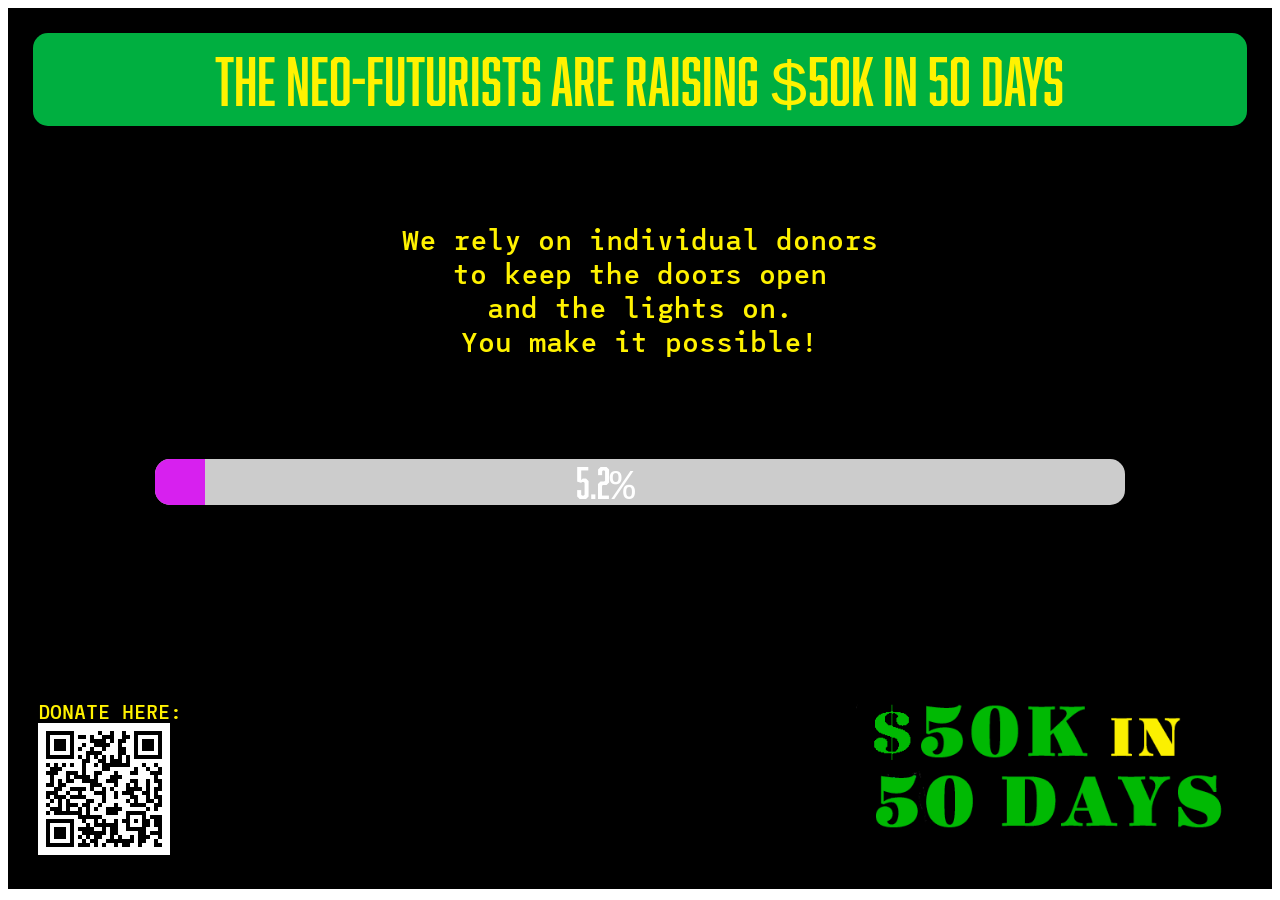
==== index.html @ 5853343c "updated percentage" ====
<DOCTYPE html>


<head>
    <title> 
        THE PROGRESS BAR
    </title>
    <meta name="viewport" content="width=device-width, initial-scale=1.0">

    <link rel="icon" type="image/x-icon" href="images/favicon.png">

    <link rel="shortcut icon" type="image/png" href="images/icon-192x192.png">
    <link rel="shortcut icon" sizes="192x192" href="images/icon-192x192.png">
    <link rel="apple-touch-icon" href="images/icon-192x192.png">
    
    <link rel="stylesheet" type="text/css" href="statepark.css">
    <link rel="stylesheet" type="text/css" href="pattern.min.css">

</head>


<body>

    <div class="outer">
        <div class="header" >THE NEO-FUTURISTS ARE RAISING $50K IN 50 DAYS</div>
        <div id="progressContainer" style="background-color: #cccccc; height: 46px; top: 40%; width: 80%; left: 10%;">
            <div id="progressBar"
            style="height: 46px; background-color: #d720ef; transition: width 2s ease 0s;"></div>
                <span class="percentage">5.2%</span></div>

        <div id="begging">We rely on individual donors <br/>to keep the doors open <br/> and the lights on. <br/>
        <span style="font-size:38px font-style:italic">You make it possible!</div>

            <div class="donate_button">
                DONATE HERE: <br/>
                <img src="images/qrcode_donate.gif">
            </div>

            <div class="logo">
                <img src="images/50k_logofinal.png" width="400">
                </div>
    </div>

</body>




</html>
---- statepark.css ----
<style>







* {
    padding: 0;
    margin: 0;
    background-color:black;
}

    


.outer {
/* display: flex;
flex: 1 100%;
flex-flow: row wrap; */
align-items: center;

background-image:url(images/IMG_4077.jpg);
background-size:contain;
background-repeat:no-repeat;


background-color:black;
color:#fff200;
padding: 2%;
width: 96%;
height: 94%;
font-family: LeagueMono,Courier,monospace;

}

.header {
background-color: #00af40;
text-align: center;
width: 100%;
font-size: 65;
font-family: AbolitionTest,Courier,monospace;
border-radius: 15px;
}


/* CSS GENERATED FROM THE PROGRESSBARGENERATOR.COM */
#progressContainer {
  width: 100%;
  background-color: #cccccc;
  border-radius: 15px;
  overflow: hidden;
  font-family: AbolitionTest,Courier,monospace;
  position: relative;
}

#progressBar {
/* UPDATE THIS */
  width: 5.2%;
  height: 66px;
  background-color: #d720ef;
  animation: 5s ease-out 5s infinite normal bar-fill;
  /* transition: width 2s ease 0s; */
}

.percentage {
  position: absolute;
  right: 50%;
  top: 50%;
  transform: translateY(-50%);
  font-size: 42px;
  color: white;
  padding-right: 5px;
}

/* end of automated CSS from the generator */


#begging {
  position: relative;
  top: 50px;
  z-index:3;
  width: 60%;
  left: 20%;
  font-size: 28px;
  background-color: rgba(0, 0, 0, 0.20);
  text-align: center;

}

.donate_button {
    position: absolute;
    bottom: 5%;
    left: 3%;
    font-family:LeagueMono;
    font-size:20;
}


.logo {
  position: absolute;
  bottom: 0%;
  right: 10%;
  font-family:LeagueMono;
  width: 300px;
  height: 220px;
}



@keyframes bar-fill {
    from {
    width: 0%;
    }

    to {
/* UPDATE THIS */
    width: 5.2%;

    }

}

@font-face {
  font-family: 'AbolitionTest';
  src:url('fonts/AbolitionTest-Regular.otf')
}

@font-face {
  font-family: 'LeagueMono';
  src:url('fonts/LeagueMono-Medium.ttf')
}
</style>
---- pattern.min.css ----
.pattern-checks-sm{background-image:repeating-linear-gradient(45deg, currentColor 25%, transparent 25%, transparent 75%, currentColor 75%, currentColor),repeating-linear-gradient(45deg, currentColor 25%, transparent 25%, transparent 75%, currentColor 75%, currentColor);background-position:0 0,10px 10px;background-size:calc(2 * 10px) calc(2 * 10px)}.pattern-checks-md{background-image:repeating-linear-gradient(45deg, currentColor 25%, transparent 25%, transparent 75%, currentColor 75%, currentColor),repeating-linear-gradient(45deg, currentColor 25%, transparent 25%, transparent 75%, currentColor 75%, currentColor);background-position:0 0,25px 25px;background-size:calc(2 * 25px) calc(2 * 25px)}.pattern-checks-lg{background-image:repeating-linear-gradient(45deg, currentColor 25%, transparent 25%, transparent 75%, currentColor 75%, currentColor),repeating-linear-gradient(45deg, currentColor 25%, transparent 25%, transparent 75%, currentColor 75%, currentColor);background-position:0 0,50px 50px;background-size:calc(2 * 50px) calc(2 * 50px)}.pattern-checks-xl{background-image:repeating-linear-gradient(45deg, currentColor 25%, transparent 25%, transparent 75%, currentColor 75%, currentColor),repeating-linear-gradient(45deg, currentColor 25%, transparent 25%, transparent 75%, currentColor 75%, currentColor);background-position:0 0,100px 100px;background-size:calc(2 * 100px) calc(2 * 100px)}.pattern-grid-sm{background-image:linear-gradient(currentColor 1px, transparent 1px),linear-gradient(to right, currentColor 1px, transparent 1px);background-size:10px 10px}.pattern-grid-md{background-image:linear-gradient(currentColor 1px, transparent 1px),linear-gradient(to right, currentColor 1px, transparent 1px);background-size:25px 25px}.pattern-grid-lg{background-image:linear-gradient(currentColor 1px, transparent 1px),linear-gradient(to right, currentColor 1px, transparent 1px);background-size:50px 50px}.pattern-grid-xl{background-image:linear-gradient(currentColor 1px, transparent 1px),linear-gradient(to right, currentColor 1px, transparent 1px);background-size:100px 100px}.pattern-dots-sm{background-image:radial-gradient(currentColor .5px, transparent .5px);background-size:calc(10 * .5px) calc(10 * .5px)}.pattern-dots-md{background-image:radial-gradient(currentColor 1px, transparent 1px);background-size:calc(10 * 1px) calc(10 * 1px)}.pattern-dots-lg{background-image:radial-gradient(currentColor 1.5px, transparent 1.5px);background-size:calc(10 * 1.5px) calc(10 * 1.5px)}.pattern-dots-xl{background-image:radial-gradient(currentColor 2px, transparent 2px);background-size:calc(10 * 2px) calc(10 * 2px)}.pattern-cross-dots-sm{background-image:radial-gradient(currentColor .5px, transparent .5px),radial-gradient(currentColor .5px, transparent .5px);background-size:calc(20 * .5px) calc(20 * .5px);background-position:0 0,calc(10 * .5px) calc(10 * .5px)}.pattern-cross-dots-md{background-image:radial-gradient(currentColor 1px, transparent 1px),radial-gradient(currentColor 1px, transparent 1px);background-size:calc(20 * 1px) calc(20 * 1px);background-position:0 0,calc(10 * 1px) calc(10 * 1px)}.pattern-cross-dots-lg{background-image:radial-gradient(currentColor 1.5px, transparent 1.5px),radial-gradient(currentColor 1.5px, transparent 1.5px);background-size:calc(20 * 1.5px) calc(20 * 1.5px);background-position:0 0,calc(10 * 1.5px) calc(10 * 1.5px)}.pattern-cross-dots-xl{background-image:radial-gradient(currentColor 2px, transparent 2px),radial-gradient(currentColor 2px, transparent 2px);background-size:calc(20 * 2px) calc(20 * 2px);background-position:0 0,calc(10 * 2px) calc(10 * 2px)}.pattern-vertical-lines-sm{background-image:repeating-linear-gradient(to right, currentColor, currentColor 1px, transparent 1px, transparent);background-size:10px 10px}.pattern-horizontal-lines-sm{background-image:repeating-linear-gradient(0deg, currentColor, currentColor 1px, transparent 1px, transparent);background-size:10px 10px}.pattern-diagonal-lines-sm{background-image:repeating-linear-gradient(45deg, currentColor 0, currentColor 1px, transparent 0, transparent 50%);background-size:10px 10px}.pattern-vertical-lines-md{background-image:repeating-linear-gradient(to right, currentColor, currentColor 1px, transparent 1px, transparent);background-size:25px 25px}.pattern-horizontal-lines-md{background-image:repeating-linear-gradient(0deg, currentColor, currentColor 1px, transparent 1px, transparent);background-size:25px 25px}.pattern-diagonal-lines-md{background-image:repeating-linear-gradient(45deg, currentColor 0, currentColor 1px, transparent 0, transparent 50%);background-size:25px 25px}.pattern-vertical-lines-lg{background-image:repeating-linear-gradient(to right, currentColor, currentColor 1px, transparent 1px, transparent);background-size:50px 50px}.pattern-horizontal-lines-lg{background-image:repeating-linear-gradient(0deg, currentColor, currentColor 1px, transparent 1px, transparent);background-size:50px 50px}.pattern-diagonal-lines-lg{background-image:repeating-linear-gradient(45deg, currentColor 0, currentColor 1px, transparent 0, transparent 50%);background-size:50px 50px}.pattern-vertical-lines-xl{background-image:repeating-linear-gradient(to right, currentColor, currentColor 1px, transparent 1px, transparent);background-size:100px 100px}.pattern-horizontal-lines-xl{background-image:repeating-linear-gradient(0deg, currentColor, currentColor 1px, transparent 1px, transparent);background-size:100px 100px}.pattern-diagonal-lines-xl{background-image:repeating-linear-gradient(45deg, currentColor 0, currentColor 1px, transparent 0, transparent 50%);background-size:100px 100px}.pattern-vertical-stripes-sm{background-image:linear-gradient(90deg, transparent 50%, currentColor 50%);background-size:10px 10px}.pattern-horizontal-stripes-sm{background-image:linear-gradient(0deg, transparent 50%, currentColor 50%);background-size:10px 10px}.pattern-diagonal-stripes-sm{background:repeating-linear-gradient(45deg, transparent, transparent 10px, currentColor 10px, currentColor calc(2 * 10px))}.pattern-vertical-stripes-md{background-image:linear-gradient(90deg, transparent 50%, currentColor 50%);background-size:25px 25px}.pattern-horizontal-stripes-md{background-image:linear-gradient(0deg, transparent 50%, currentColor 50%);background-size:25px 25px}.pattern-diagonal-stripes-md{background:repeating-linear-gradient(45deg, transparent, transparent 25px, currentColor 25px, currentColor calc(2 * 25px))}.pattern-vertical-stripes-lg{background-image:linear-gradient(90deg, transparent 50%, currentColor 50%);background-size:50px 50px}.pattern-horizontal-stripes-lg{background-image:linear-gradient(0deg, transparent 50%, currentColor 50%);background-size:50px 50px}.pattern-diagonal-stripes-lg{background:repeating-linear-gradient(45deg, transparent, transparent 50px, currentColor 50px, currentColor calc(2 * 50px))}.pattern-vertical-stripes-xl{background-image:linear-gradient(90deg, transparent 50%, currentColor 50%);background-size:100px 100px}.pattern-horizontal-stripes-xl{background-image:linear-gradient(0deg, transparent 50%, currentColor 50%);background-size:100px 100px}.pattern-diagonal-stripes-xl{background:repeating-linear-gradient(45deg, transparent, transparent 100px, currentColor 100px, currentColor calc(2 * 100px))}.pattern-zigzag-sm{background:linear-gradient(135deg, currentColor 25%, transparent 25%) -10px 0,linear-gradient(225deg, currentColor 25%, transparent 25%) -10px 0,linear-gradient(315deg, currentColor 25%, transparent 25%),linear-gradient(45deg, currentColor 25%, transparent 25%);background-size:calc(2 * 10px) calc(2 * 10px)}.pattern-zigzag-md{background:linear-gradient(135deg, currentColor 25%, transparent 25%) -25px 0,linear-gradient(225deg, currentColor 25%, transparent 25%) -25px 0,linear-gradient(315deg, currentColor 25%, transparent 25%),linear-gradient(45deg, currentColor 25%, transparent 25%);background-size:calc(2 * 25px) calc(2 * 25px)}.pattern-zigzag-lg{background:linear-gradient(135deg, currentColor 25%, transparent 25%) -50px 0,linear-gradient(225deg, currentColor 25%, transparent 25%) -50px 0,linear-gradient(315deg, currentColor 25%, transparent 25%),linear-gradient(45deg, currentColor 25%, transparent 25%);background-size:calc(2 * 50px) calc(2 * 50px)}.pattern-zigzag-xl{background:linear-gradient(135deg, currentColor 25%, transparent 25%) -100px 0,linear-gradient(225deg, currentColor 25%, transparent 25%) -100px 0,linear-gradient(315deg, currentColor 25%, transparent 25%),linear-gradient(45deg, currentColor 25%, transparent 25%);background-size:calc(2 * 100px) calc(2 * 100px)}.pattern-triangles-sm{background-image:linear-gradient(45deg, currentColor 50%, transparent 50%);background-size:10px 10px}.pattern-triangles-md{background-image:linear-gradient(45deg, currentColor 50%, transparent 50%);background-size:25px 25px}.pattern-triangles-lg{background-image:linear-gradient(45deg, currentColor 50%, transparent 50%);background-size:50px 50px}.pattern-triangles-xl{background-image:linear-gradient(45deg, currentColor 50%, transparent 50%);background-size:100px 100px}.text-pattern{-webkit-background-clip:text;background-clip:text;-webkit-text-fill-color:transparent}.pattern-w-sm{width:10px}.pattern-h-sm{height:10px}.pattern-w-md{width:25px}.pattern-h-md{height:25px}.pattern-w-lg{width:50px}.pattern-h-lg{height:50px}.pattern-w-xl{width:100px}.pattern-h-xl{height:100px}
/*# sourceMappingURL=pattern.min.css.map */
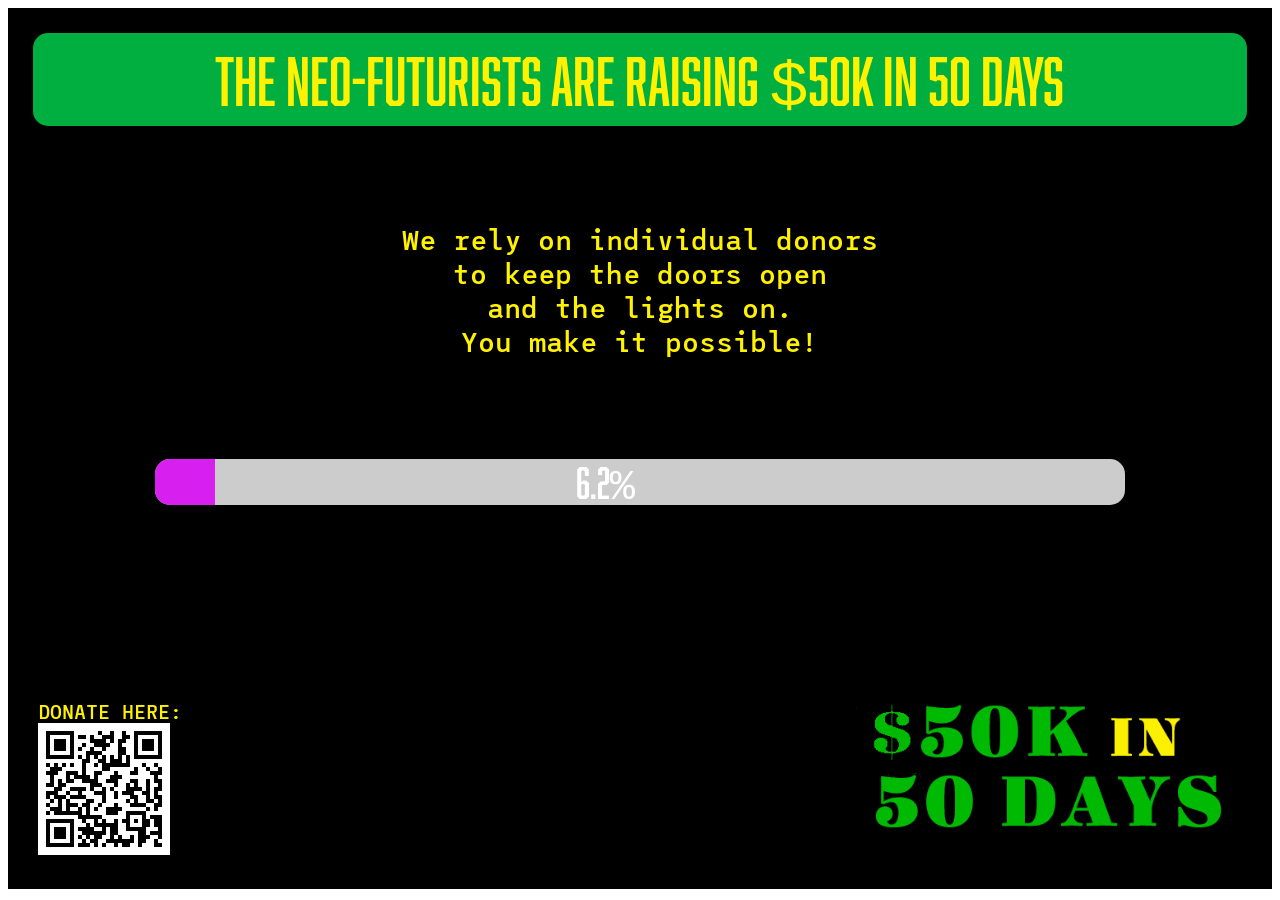
==== commit 169f98e9: "updated percentage" ====
--- a/index.html
+++ b/index.html
@@ -26,7 +26,7 @@
         <div id="progressContainer" style="background-color: #cccccc; height: 46px; top: 40%; width: 80%; left: 10%;">
             <div id="progressBar"
             style="height: 46px; background-color: #d720ef; transition: width 2s ease 0s;"></div>
-                <span class="percentage">5.2%</span></div>
+                <span class="percentage">6.2%</span></div>
 
         <div id="begging">We rely on individual donors <br/>to keep the doors open <br/> and the lights on. <br/>
         <span style="font-size:38px font-style:italic">You make it possible!</div>
--- a/statepark.css
+++ b/statepark.css
@@ -57,7 +57,7 @@
 
 #progressBar {
 /* UPDATE THIS */
-  width: 5.2%;
+  width: 6.2%;
   height: 66px;
   background-color: #d720ef;
   animation: 5s ease-out 5s infinite normal bar-fill;
@@ -116,7 +116,7 @@
 
     to {
 /* UPDATE THIS */
-    width: 5.2%;
+    width: 6.2%;
 
     }
 
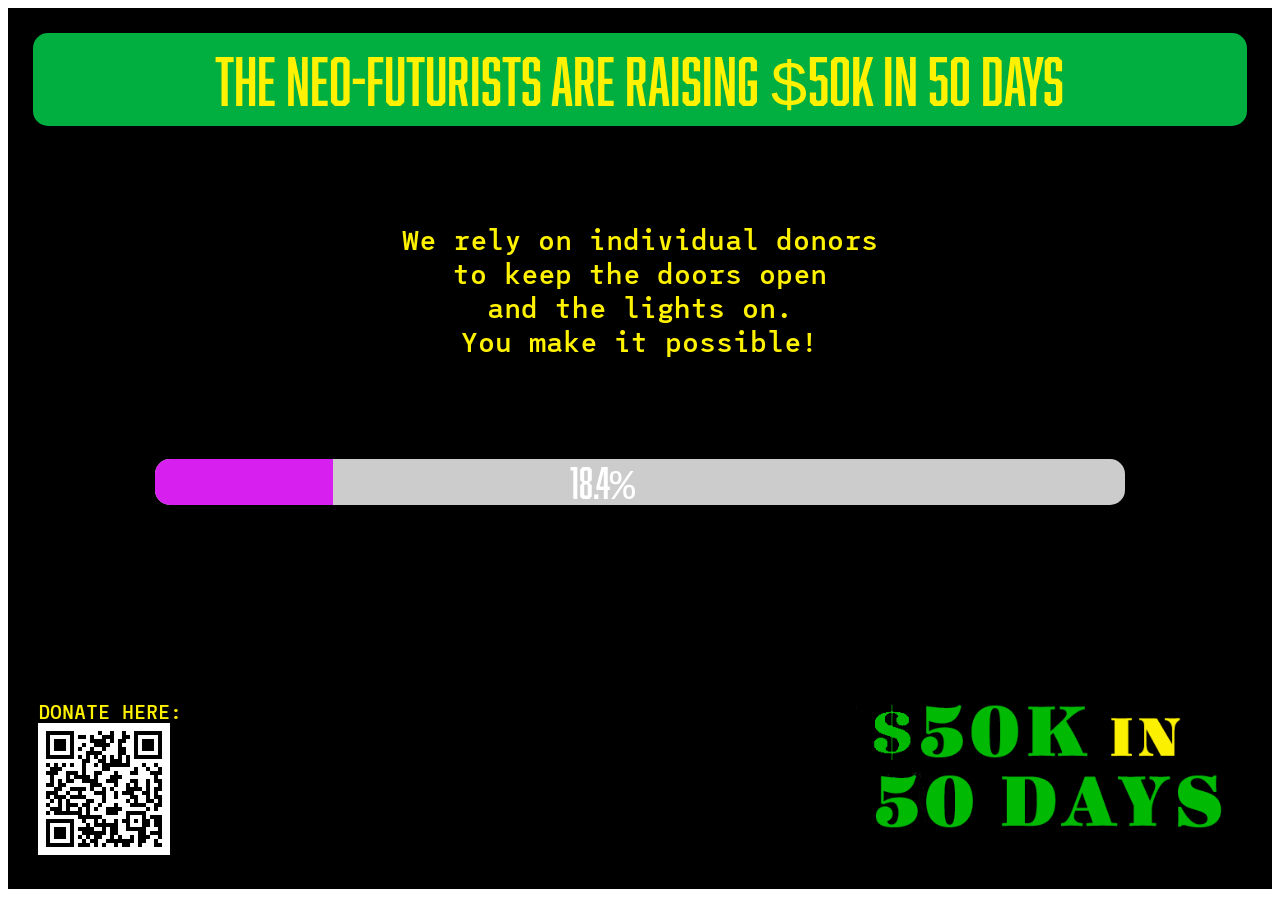
==== commit 93dc5612: "updating the numbahs" ====
--- a/index.html
+++ b/index.html
@@ -26,7 +26,7 @@
         <div id="progressContainer" style="background-color: #cccccc; height: 46px; top: 40%; width: 80%; left: 10%;">
             <div id="progressBar"
             style="height: 46px; background-color: #d720ef; transition: width 2s ease 0s;"></div>
-                <span class="percentage">6.2%</span></div>
+                <span class="percentage">18.4%</span></div>
 
         <div id="begging">We rely on individual donors <br/>to keep the doors open <br/> and the lights on. <br/>
         <span style="font-size:38px font-style:italic">You make it possible!</div>
--- a/statepark.css
+++ b/statepark.css
@@ -57,7 +57,7 @@
 
 #progressBar {
 /* UPDATE THIS */
-  width: 6.2%;
+  width: 18.4%;
   height: 66px;
   background-color: #d720ef;
   animation: 5s ease-out 5s infinite normal bar-fill;
@@ -116,7 +116,7 @@
 
     to {
 /* UPDATE THIS */
-    width: 6.2%;
+    width: 18.4%;
 
     }
 
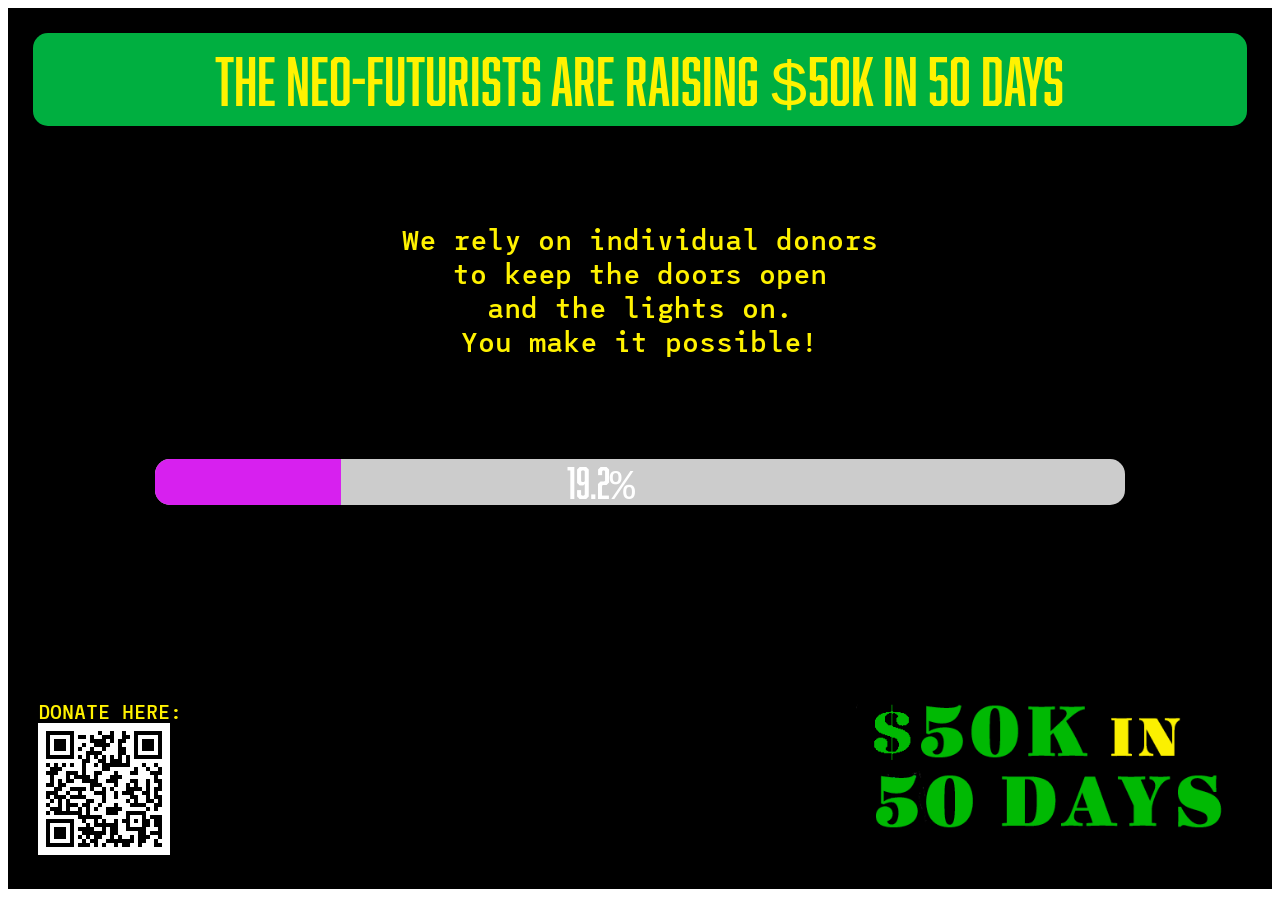
==== commit ce78d931: "updated numbers" ====
--- a/index.html
+++ b/index.html
@@ -26,7 +26,7 @@
         <div id="progressContainer" style="background-color: #cccccc; height: 46px; top: 40%; width: 80%; left: 10%;">
             <div id="progressBar"
             style="height: 46px; background-color: #d720ef; transition: width 2s ease 0s;"></div>
-                <span class="percentage">18.4%</span></div>
+                <span class="percentage">19.2%</span></div>
 
         <div id="begging">We rely on individual donors <br/>to keep the doors open <br/> and the lights on. <br/>
         <span style="font-size:38px font-style:italic">You make it possible!</div>
--- a/statepark.css
+++ b/statepark.css
@@ -57,7 +57,7 @@
 
 #progressBar {
 /* UPDATE THIS */
-  width: 18.4%;
+  width: 19.2%;
   height: 66px;
   background-color: #d720ef;
   animation: 5s ease-out 5s infinite normal bar-fill;
@@ -116,7 +116,7 @@
 
     to {
 /* UPDATE THIS */
-    width: 18.4%;
+    width: 19.2%;
 
     }
 
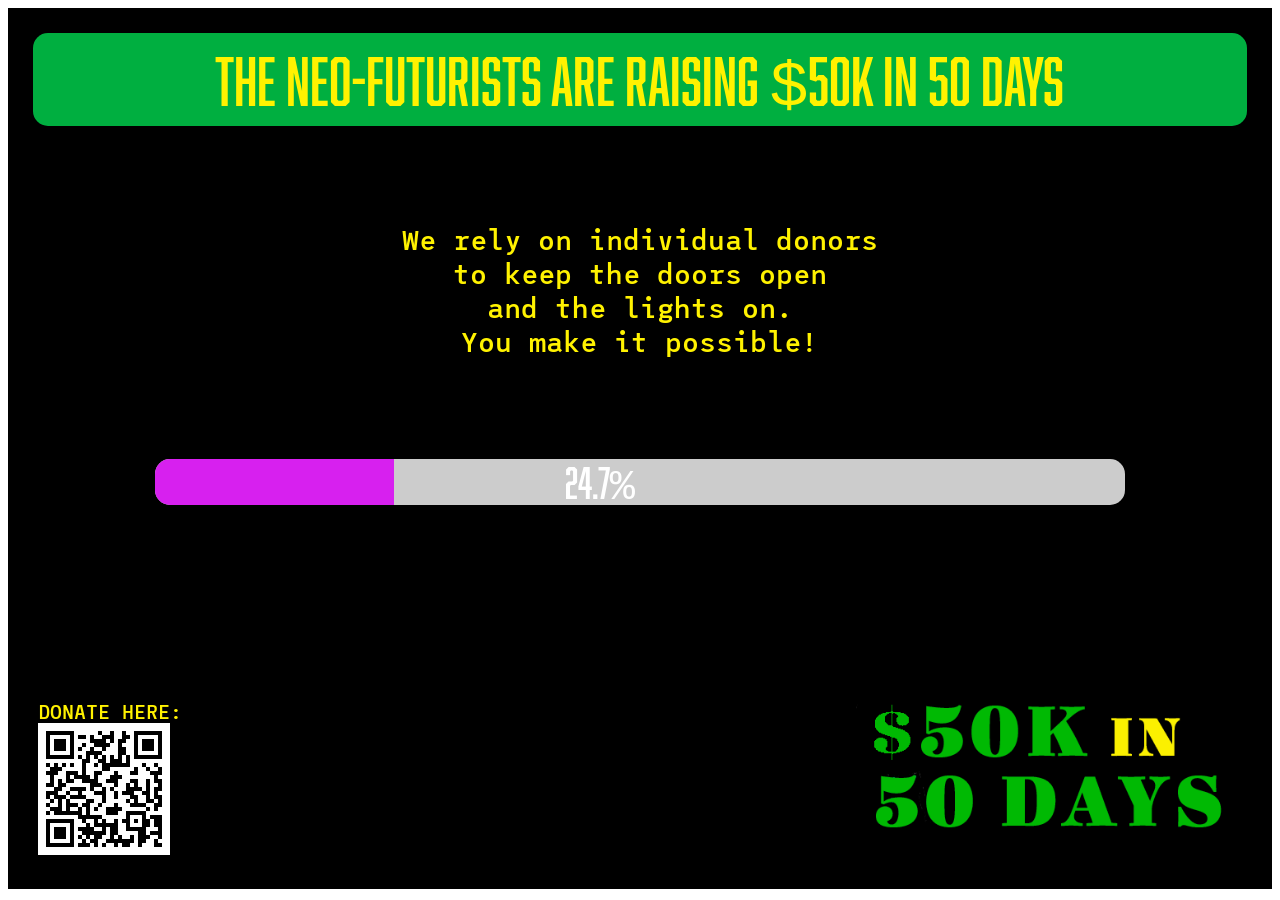
==== commit 19ba28f1: "updated the tracker" ====
--- a/index.html
+++ b/index.html
@@ -26,7 +26,7 @@
         <div id="progressContainer" style="background-color: #cccccc; height: 46px; top: 40%; width: 80%; left: 10%;">
             <div id="progressBar"
             style="height: 46px; background-color: #d720ef; transition: width 2s ease 0s;"></div>
-                <span class="percentage">19.2%</span></div>
+                <span class="percentage">24.7%</span></div>
 
         <div id="begging">We rely on individual donors <br/>to keep the doors open <br/> and the lights on. <br/>
         <span style="font-size:38px font-style:italic">You make it possible!</div>
--- a/statepark.css
+++ b/statepark.css
@@ -57,7 +57,7 @@
 
 #progressBar {
 /* UPDATE THIS */
-  width: 19.2%;
+  width: 24.7%;
   height: 66px;
   background-color: #d720ef;
   animation: 5s ease-out 5s infinite normal bar-fill;
@@ -116,7 +116,7 @@
 
     to {
 /* UPDATE THIS */
-    width: 19.2%;
+    width: 24.7%;
 
     }
 
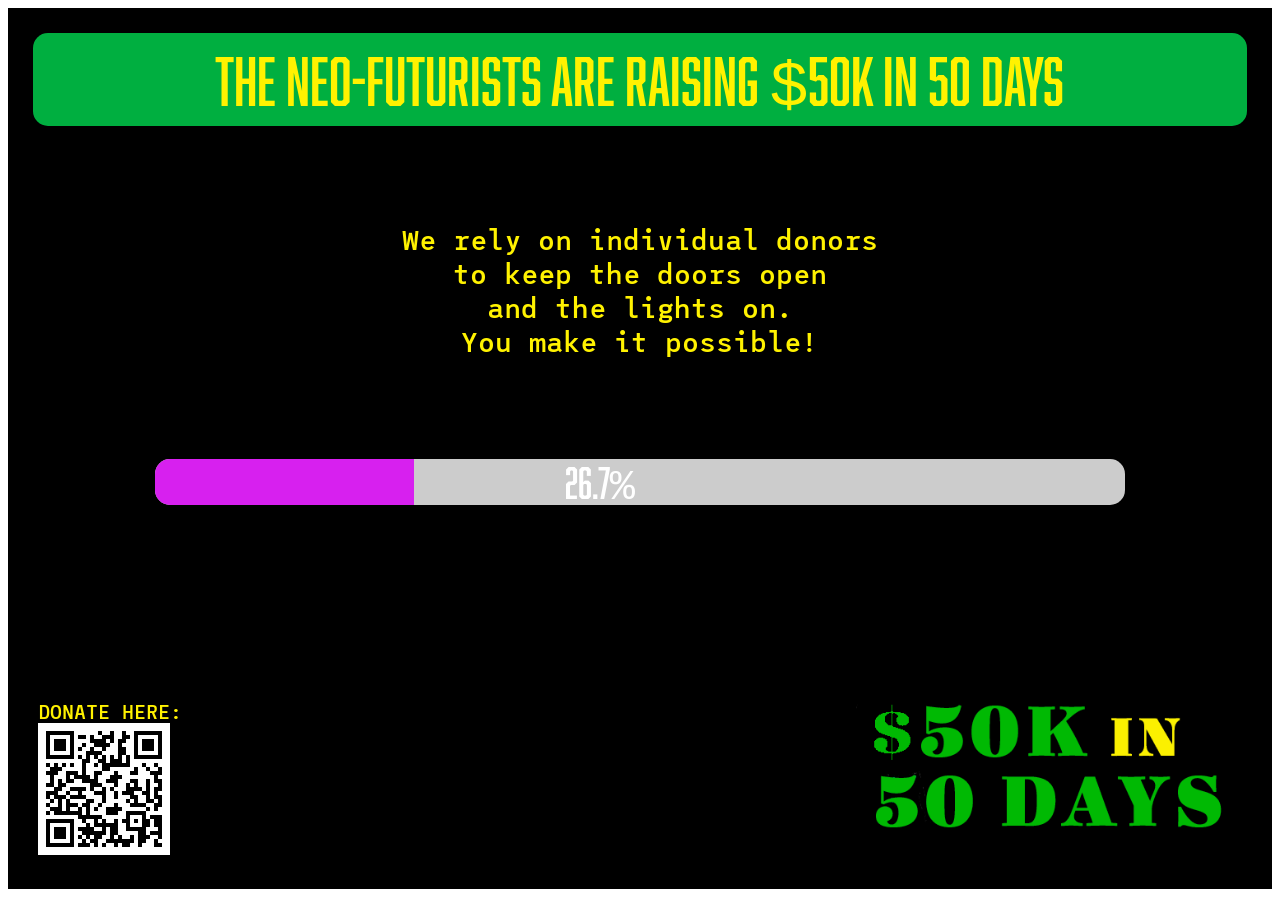
==== commit b12a3162: "updated the number" ====
--- a/index.html
+++ b/index.html
@@ -26,7 +26,7 @@
         <div id="progressContainer" style="background-color: #cccccc; height: 46px; top: 40%; width: 80%; left: 10%;">
             <div id="progressBar"
             style="height: 46px; background-color: #d720ef; transition: width 2s ease 0s;"></div>
-                <span class="percentage">24.7%</span></div>
+                <span class="percentage">26.7%</span></div>
 
         <div id="begging">We rely on individual donors <br/>to keep the doors open <br/> and the lights on. <br/>
         <span style="font-size:38px font-style:italic">You make it possible!</div>
--- a/statepark.css
+++ b/statepark.css
@@ -57,7 +57,7 @@
 
 #progressBar {
 /* UPDATE THIS */
-  width: 24.7%;
+  width: 26.7%;
   height: 66px;
   background-color: #d720ef;
   animation: 5s ease-out 5s infinite normal bar-fill;
@@ -116,7 +116,7 @@
 
     to {
 /* UPDATE THIS */
-    width: 24.7%;
+    width: 26.7%;
 
     }
 
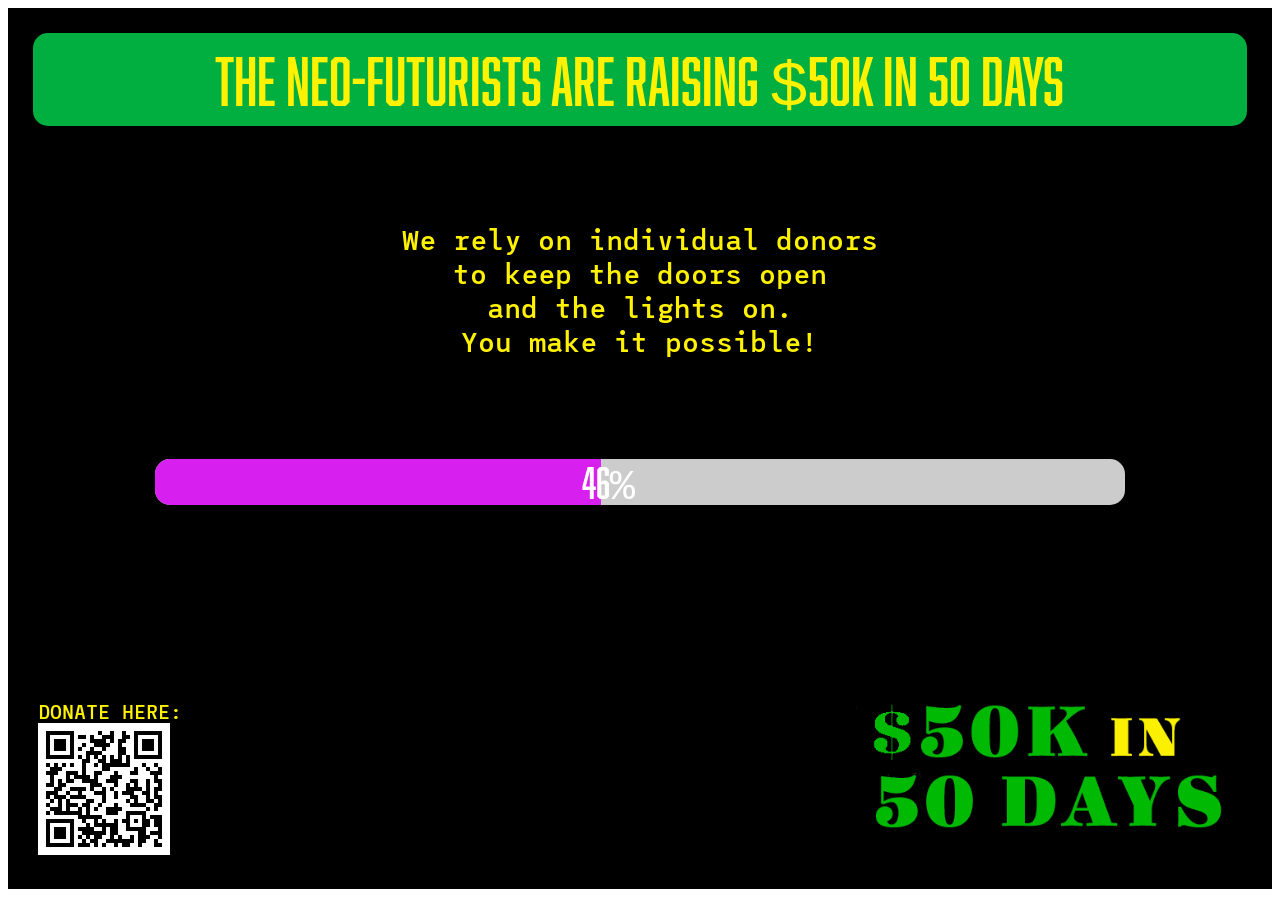
==== commit db2d3e56: "updating the numbers" ====
--- a/index.html
+++ b/index.html
@@ -26,7 +26,7 @@
         <div id="progressContainer" style="background-color: #cccccc; height: 46px; top: 40%; width: 80%; left: 10%;">
             <div id="progressBar"
             style="height: 46px; background-color: #d720ef; transition: width 2s ease 0s;"></div>
-                <span class="percentage">26.7%</span></div>
+                <span class="percentage">46%</span></div>
 
         <div id="begging">We rely on individual donors <br/>to keep the doors open <br/> and the lights on. <br/>
         <span style="font-size:38px font-style:italic">You make it possible!</div>
--- a/statepark.css
+++ b/statepark.css
@@ -57,7 +57,7 @@
 
 #progressBar {
 /* UPDATE THIS */
-  width: 26.7%;
+  width: 46%;
   height: 66px;
   background-color: #d720ef;
   animation: 5s ease-out 5s infinite normal bar-fill;
@@ -116,7 +116,7 @@
 
     to {
 /* UPDATE THIS */
-    width: 26.7%;
+    width: 46%;
 
     }
 
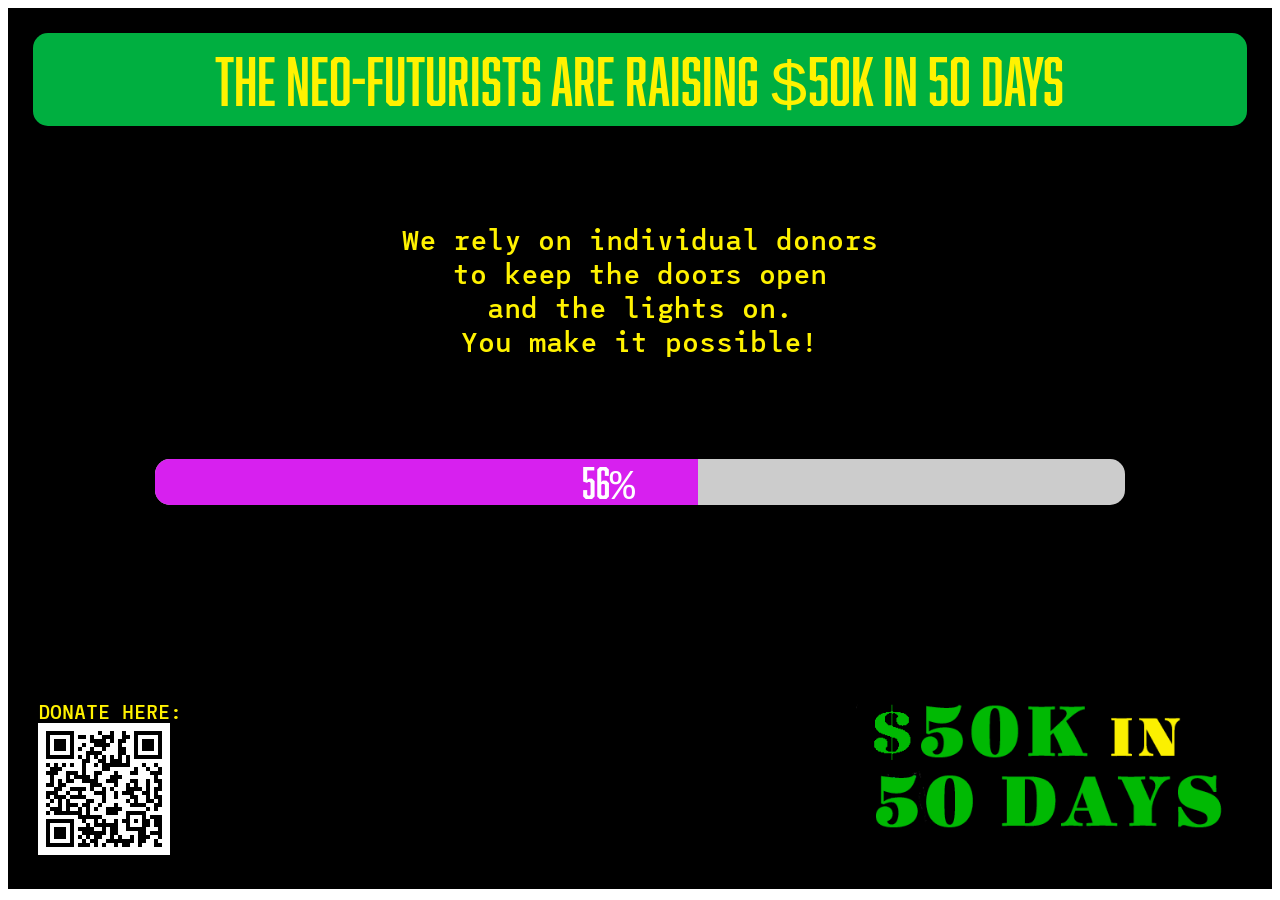
==== commit 085063f1: "updated the nubmers" ====
--- a/index.html
+++ b/index.html
@@ -26,7 +26,7 @@
         <div id="progressContainer" style="background-color: #cccccc; height: 46px; top: 40%; width: 80%; left: 10%;">
             <div id="progressBar"
             style="height: 46px; background-color: #d720ef; transition: width 2s ease 0s;"></div>
-                <span class="percentage">46%</span></div>
+                <span class="percentage">56%</span></div>
 
         <div id="begging">We rely on individual donors <br/>to keep the doors open <br/> and the lights on. <br/>
         <span style="font-size:38px font-style:italic">You make it possible!</div>
--- a/statepark.css
+++ b/statepark.css
@@ -57,7 +57,7 @@
 
 #progressBar {
 /* UPDATE THIS */
-  width: 46%;
+  width: 56%;
   height: 66px;
   background-color: #d720ef;
   animation: 5s ease-out 5s infinite normal bar-fill;
@@ -116,7 +116,7 @@
 
     to {
 /* UPDATE THIS */
-    width: 46%;
+    width: 56%;
 
     }
 
